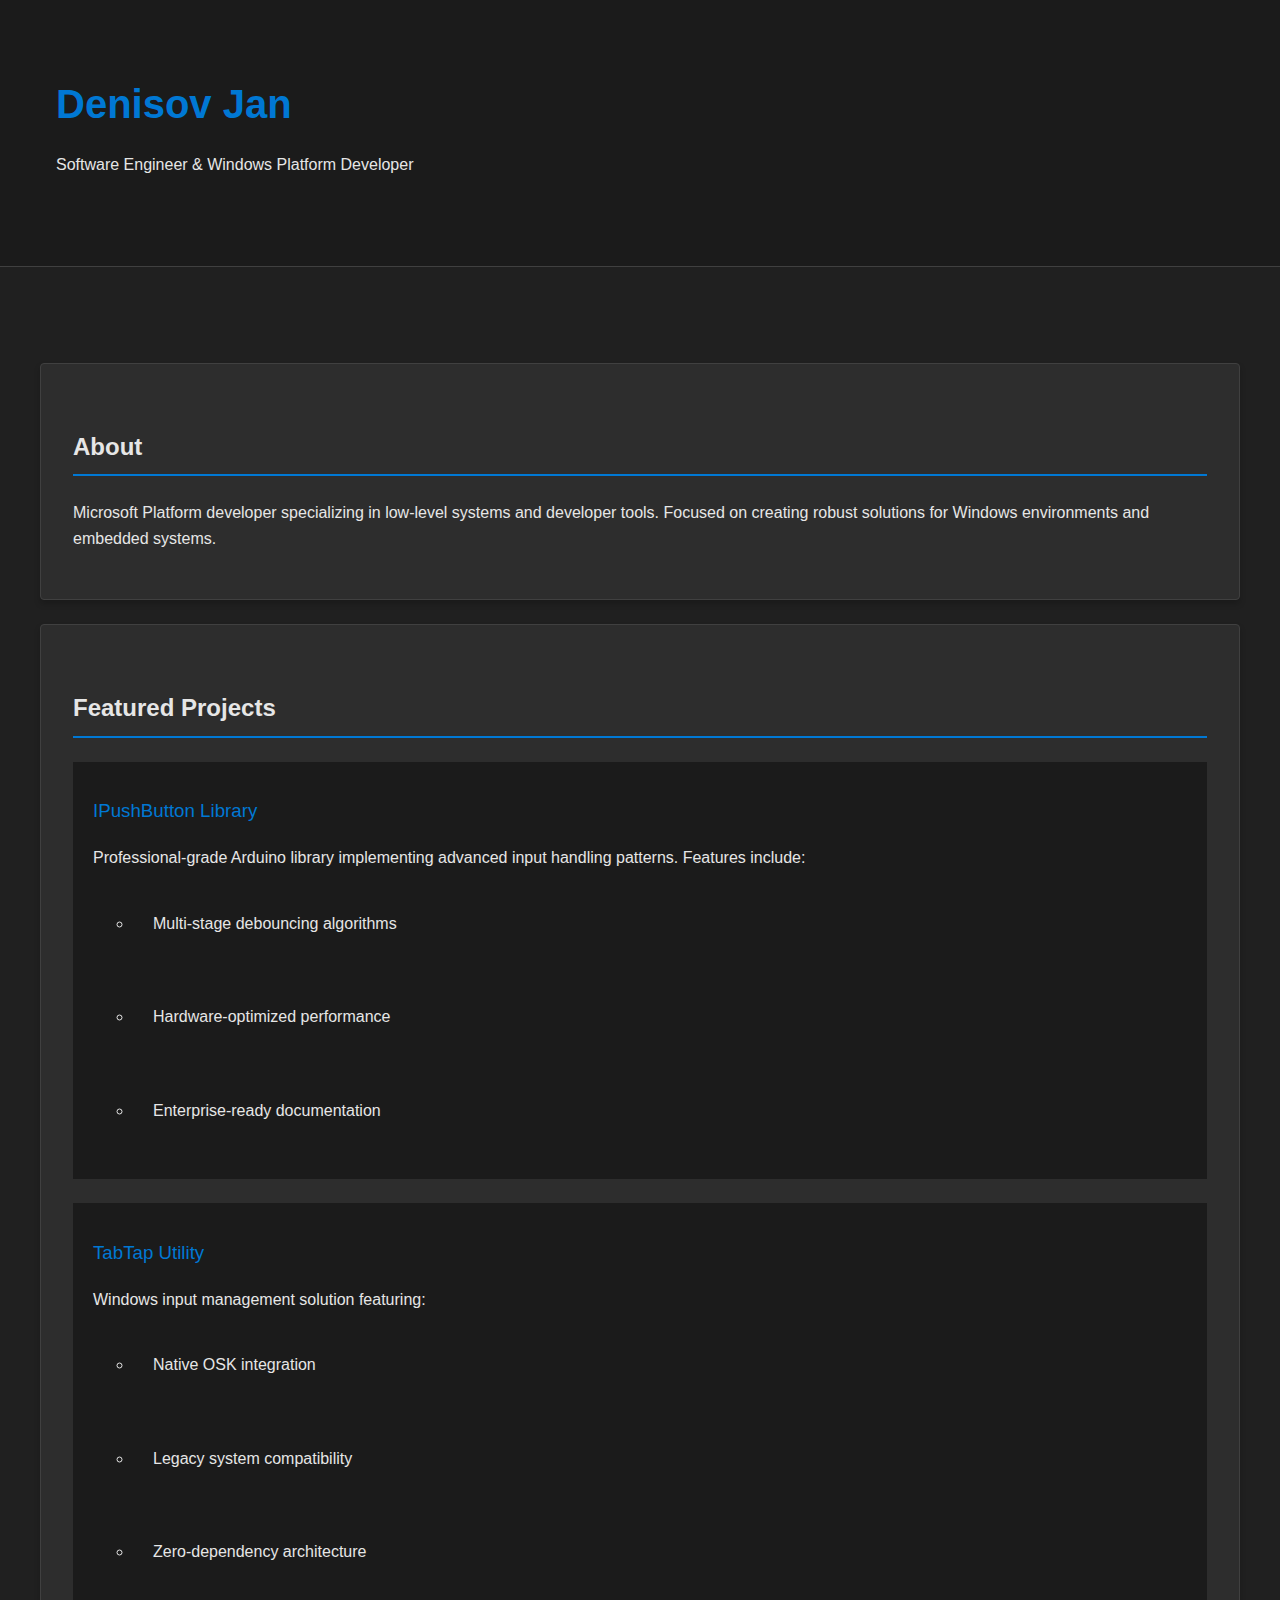
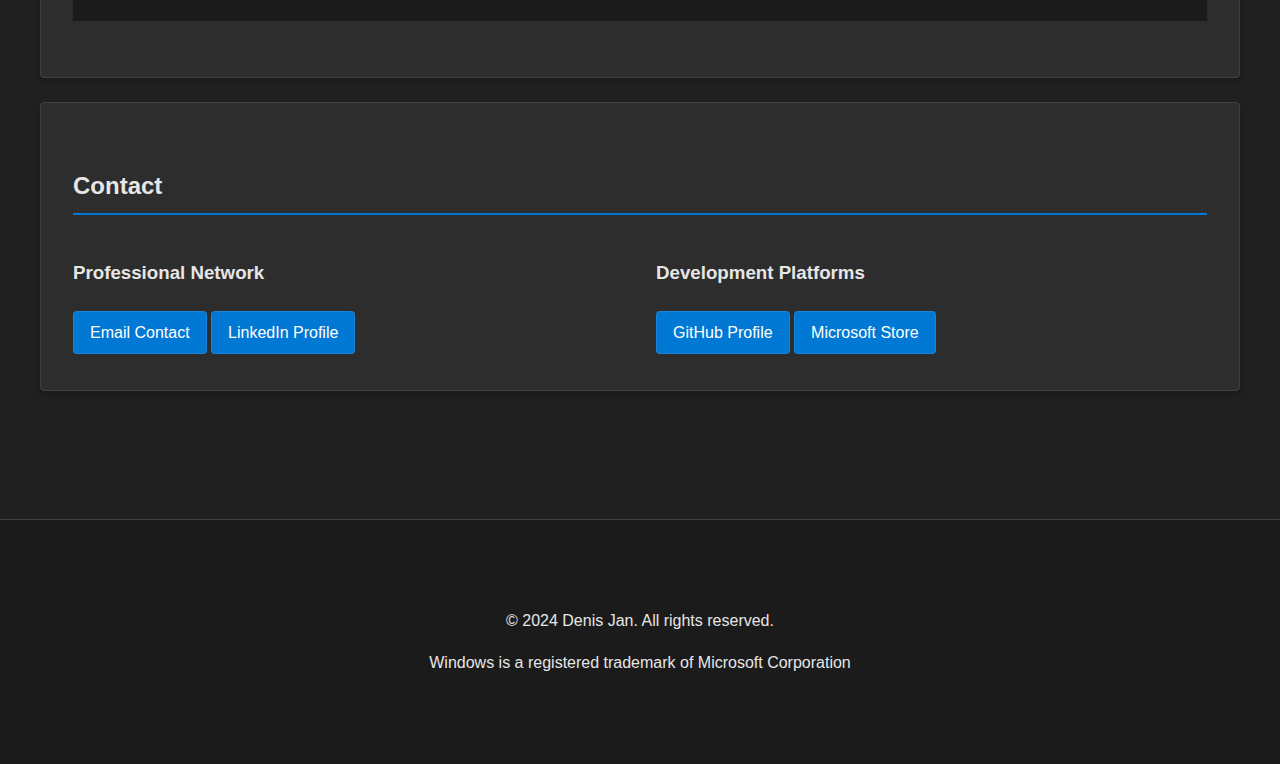
==== index.html @ 748b203a "Update index.html" ====
<!DOCTYPE html>
<html lang="en">
<head>
    <link rel="preload" href="https://gifdb.com/images/high/push-the-button-happy-plankton-ge3xtg7s2xyc9yjz.webp" as="image">
    <link rel="preload" href="/assets/img/TabTap_demo.gif" as="image">
    <meta charset="UTF-8">
    <meta name="viewport" content="width=device-width, initial-scale=1.0">
    <link rel="stylesheet" href="/assets/css/style.css">
    
    <title>Denisov Jan - Microsoft Dark Theme</title>
</head>
<body>
    <header>
        <div class="container">
            <h1>Denisov Jan</h1>
            <p>Software Engineer & Windows Platform Developer</p>
        </div>
    </header>

    <div class="container">
        <div class="card">
            <h2>About</h2>
            <p>Microsoft Platform developer specializing in low-level systems and developer tools. Focused on creating robust solutions for Windows environments and embedded systems.</p>
        </div>

        <div class="card">
            <h2>Featured Projects</h2>
            <ul class="project-list">
                <li>
                    <h3>
                        <a href="https://github.com/nalbe/IPushButton">IPushButton Library</a>
                    </h3>
                    <div class="gif-preview" data-aspect="wide">
                        <img src="https://media.giphy.com/media/26AHONQ79FdWZhAI0/giphy.gif" alt="IPushButton demo">
                    </div>
                    <p>Professional-grade Arduino library implementing advanced input handling patterns. Features include:</p>
                    <ul>
                        <li class="expandable">
                            Multi-stage debouncing algorithms
                            <div class="spoiler-content">
                                <p>Combination of hardware and software debouncing techniques with adaptive threshold detection.</p>
                            </div>
                        </li>
                        <li class="expandable">
                            Hardware-optimized performance
                            <div class="spoiler-content">
                                <p>Assembly-level optimizations for AVR and ARM architectures with minimal clock cycle overhead.</p>
                            </div>
                        </li>
                        <li class="preview-trigger" data-fullsize="https://media.giphy.com/media/26AHONQ79FdWZhAI0/giphy.gif">
                            Enterprise-ready documentation
                        </li>
                    </ul>
                </li>
                
                <li>
                    <h3>
                        <a href="https://github.com/nalbe/TabTap">TabTap Utility</a>
                    </h3>
                    <div class="gif-preview" data-aspect="wide">
                        <img src="https://media.giphy.com/media/26AHONQ79FdWZhAI0/giphy.gif" alt="TabTap demo">
                    </div>
                    <p>Windows input management solution featuring:</p>
                    <ul>
                        <li class="expandable">
                            Native OSK integration
                            <div class="spoiler-content">
                                <p>Direct Win32 API integration with custom gesture recognition pipeline.</p>
                            </div>
                        </li>
                        <li class="expandable">
                            Legacy system compatibility
                            <div class="spoiler-content">
                                <p>Backwards compatibility mode for Windows 7/8 with fallback implementations.</p>
                            </div>
                        </li>
                        <li class="preview-trigger" data-fullsize="https://media.giphy.com/media/26AHONQ79FdWZhAI0/giphy.gif">
                            Zero-dependency architecture
                        </li>
                    </ul>
                </li>
            </ul>
        </div>

        <div class="card">
            <h2>Contact</h2>
            <div class="contact-info">
                <div>
                    <h3>Professional Network</h3>
                    <a href="mailto:nalbe666@gmail.com" class="button">Email Contact</a>
                    <a href="#" class="button">LinkedIn Profile</a>
                </div>
                <div>
                    <h3>Development Platforms</h3>
                    <a href="https://github.com/nalbe" class="button">GitHub Profile</a>
                    <a href="#" class="button">Microsoft Store</a>
                </div>
            </div>
        </div>
    </div>

    <footer>
        <div class="container">
            <p>© 2024 Denis Jan. All rights reserved.</p>
            <p>Windows is a registered trademark of Microsoft Corporation</p>
        </div>
    </footer>
    
    <!-- Add modal HTML -->
    <div class="fullsize-modal">
        <span class="modal-close">&times;</span>
        <img src="" alt="Full size preview">
    </div>

    <script>
        // Expandable spoiler functionality
        document.querySelectorAll('.expandable').forEach(item => {
            item.addEventListener('click', function(e) {
                e.stopPropagation();
                this.classList.toggle('expanded');
                
                const content = this.querySelector('.spoiler-content');
                if (this.classList.contains('expanded')) {
                    content.style.maxHeight = content.scrollHeight + 'px';
                } else {
                    content.style.maxHeight = null;
                }
            });
        });

        // Hover functionality
        document.querySelectorAll('.preview-trigger').forEach(trigger => {
            const projectCard = trigger.closest('.project-list > li');
            const preview = projectCard.querySelector('.gif-preview');

            trigger.addEventListener('mouseenter', () => {
                preview.style.opacity = '1';
                preview.style.transform = 'translateX(-50%) translateY(0)';
            });

            trigger.addEventListener('mouseleave', () => {
                preview.style.opacity = '0';
                preview.style.transform = 'translateX(-50%) translateY(10px)';
            });

            // Click functionality
            trigger.addEventListener('click', (e) => {
                e.stopPropagation();
                const modal = document.querySelector('.fullsize-modal');
                modal.querySelector('img').src = trigger.dataset.fullsize;
                modal.style.display = 'flex';
            });
        });

        // Modal close functionality
        document.querySelector('.modal-close').addEventListener('click', (e) => {
            e.stopPropagation();
            document.querySelector('.fullsize-modal').style.display = 'none';
        });

        document.querySelector('.fullsize-modal').addEventListener('click', (e) => {
            if (e.target === document.querySelector('.fullsize-modal')) {
                document.querySelector('.fullsize-modal').style.display = 'none';
            }
        });
    </script>
</body>
</html>
---- assets/css/style.css ----
:root {
    --ms-blue: #0078D4;
    --ms-gray-1: #202020;
    --ms-gray-2: #2D2D2D;
    --ms-gray-3: #1B1B1B;
    --ms-text: #E6E6E6;
    --ms-border: #404040;
}

body {
    font-family: 'Segoe UI', -apple-system, BlinkMacSystemFont, 'Roboto', sans-serif;
    line-height: 1.6;
    color: var(--ms-text);
    margin: 0;
    background: var(--ms-gray-1);
    transition: background 0.3s, color 0.3s;
}

.container {
    max-width: 1200px;
    margin: 0 auto;
    padding: 40px 24px;
}

header {
    background: var(--ms-gray-3);
    border-bottom: 1px solid var(--ms-border);
    padding: 2rem;
    margin-bottom: 2rem;
}

h1 {
    font-size: 2.5rem;
    font-weight: 600;
    margin: 0;
    color: var(--ms-blue);
}

h2 {
    font-size: 1.5rem;
    font-weight: 600;
    color: var(--ms-text);
    border-bottom: 2px solid var(--ms-blue);
    padding-bottom: 8px;
    margin: 2rem 0 1.5rem;
}

.card {
    background: var(--ms-gray-2);
    border: 1px solid var(--ms-border);
    border-radius: 4px;
    padding: 2rem;
    margin: 1.5rem 0;
    box-shadow: 0 4px 6px rgba(0,0,0,0.2);
}

.project-list {
    list-style: none;
    padding: 0;
}

.project-list li {
    margin: 1.5rem 0;
    padding: 1rem;
    border-left: 4px solid transparent; /* Add transparent border */
    background: var(--ms-gray-3);
    transition: all 0.1s ease; /* Transition all properties */
    position: relative; /* Add positioning context */
    left: 0; /* Initial position */
}

.project-list li:hover {
    cursor: default;
    left: 4px; /* Move right using positioning instead of transform */
    border-left-color: var(--ms-blue); /* Animate border instead of transform */
    background: var(--ms-gray-2);
}

a {
    color: var(--ms-blue);
    text-decoration: none;
    font-weight: 500;
}

a:hover {
    color: #4CAFED;
    text-decoration: underline;
    text-decoration-thickness: 2px;
}

.button {
    background: var(--ms-blue);
    color: white !important;
    padding: 8px 16px;
    border-radius: 4px;
    display: inline-block;
    margin: 4px 0;
    border: 1px solid rgba(255,255,255,0.1);
}

.button:hover {
    background: #106EBE;
    text-decoration: none;
}

.contact-info {
    display: grid;
    grid-template-columns: repeat(auto-fit, minmax(250px, 1fr));
    gap: 2rem;
    margin-top: 1.5rem;
}

footer {
    background: var(--ms-gray-3);
    border-top: 1px solid var(--ms-border);
    text-align: center;
    padding: 2rem;
    margin-top: 4rem;
}

::selection {
    background: var(--ms-blue);
    color: white;
}
  
/* Different aspect ratio handling */
.gif-preview[data-aspect="wide"] {
    position: absolute;
    z-index: 500;
    width: 500px;
    height: 281px; /* 16:9 */
    max-width: 90vw;
    display: flex;
    align-items: center;
    justify-content: center;
    padding: 12px;
    left: 50%;
    transform: translateX(-50%) translateY(10px);
    top: 110%; /* Position below project title */
    pointer-events: none;
    opacity: 0;
    transition: all 0.3s cubic-bezier(0.25, 0.46, 0.45, 0.94);
    filter: drop-shadow(0 2px 8px rgba(0,0,0,0.3));
    border: 2px solid var(--ms-border);
    border-radius: 4px;
    overflow: hidden;
    background: var(--ms-gray-3);
}

.gif-preview img {
    /* Smart scaling */
    max-width: 100%;
    max-height: 100%;
    width: auto;
    height: auto;
    object-fit: scale-down; /* Key property */
    border-radius: 4px;
    transition: transform 0.3s ease;
}

.gif-preview:hover img {
    transform: scale(1.02); /* Optional hover effect */
}

@media (max-width: 768px) {
    .gif-preview {
        position: relative;
        width: 90vw !important;
        height: 50.625vw; /* 16:9 based on width */
        top: auto;
        left: auto;
        transform: none;
        margin-top: 1rem;
    }
    
    .preview-trigger {
        cursor: help;
        position: relative;
    }
}

/* Add modal styles */
.fullsize-modal {
    position: fixed;
    top: 0;
    left: 0;
    width: 100%;
    height: 100%;
    background: rgba(0,0,0,0.9);
    display: none;
    justify-content: center;
    align-items: center;
    z-index: 1000;
    cursor: pointer;
}

.fullsize-modal img {
    max-width: 90%;
    max-height: 90%;
    border: 2px solid var(--ms-border);
    border-radius: 4px;
    background: var(--ms-gray-3);
}

.modal-close {
    position: absolute;
    top: 20px;
    right: 20px;
    color: white;
    font-size: 2rem;
    cursor: pointer;
    padding: 10px;
    background: rgba(0,0,0,0.5);
    border-radius: 50%;
    width: 40px;
    height: 40px;
    display: flex;
    align-items: center;
    justify-content: center;
}

.expandable {
    cursor: pointer;
    position: relative;
    padding-left: 24px;
    transition: 
        background-color 0.2s ease,
        transform 0.2s ease; /* Only transition specific properties */
    margin: 2px 0; /* Add small constant margin */
}

.expandable.expanded {
    background: var(--ms-gray-3);
    /* Remove margin change here */
    transform: translateY(10px); /* Use transform instead of margin for movement */
}

.spoiler-content {
    max-height: 0;
    overflow: hidden;
    transition: max-height 0.3s cubic-bezier(0.4, 0, 0.2, 1); /* Smoother timing function */
    margin-top: 8px;
    padding-left: 16px;
    border-left: 2px solid var(--ms-blue);
    margin-bottom: 4px; /* Add bottom margin to compensate */
}
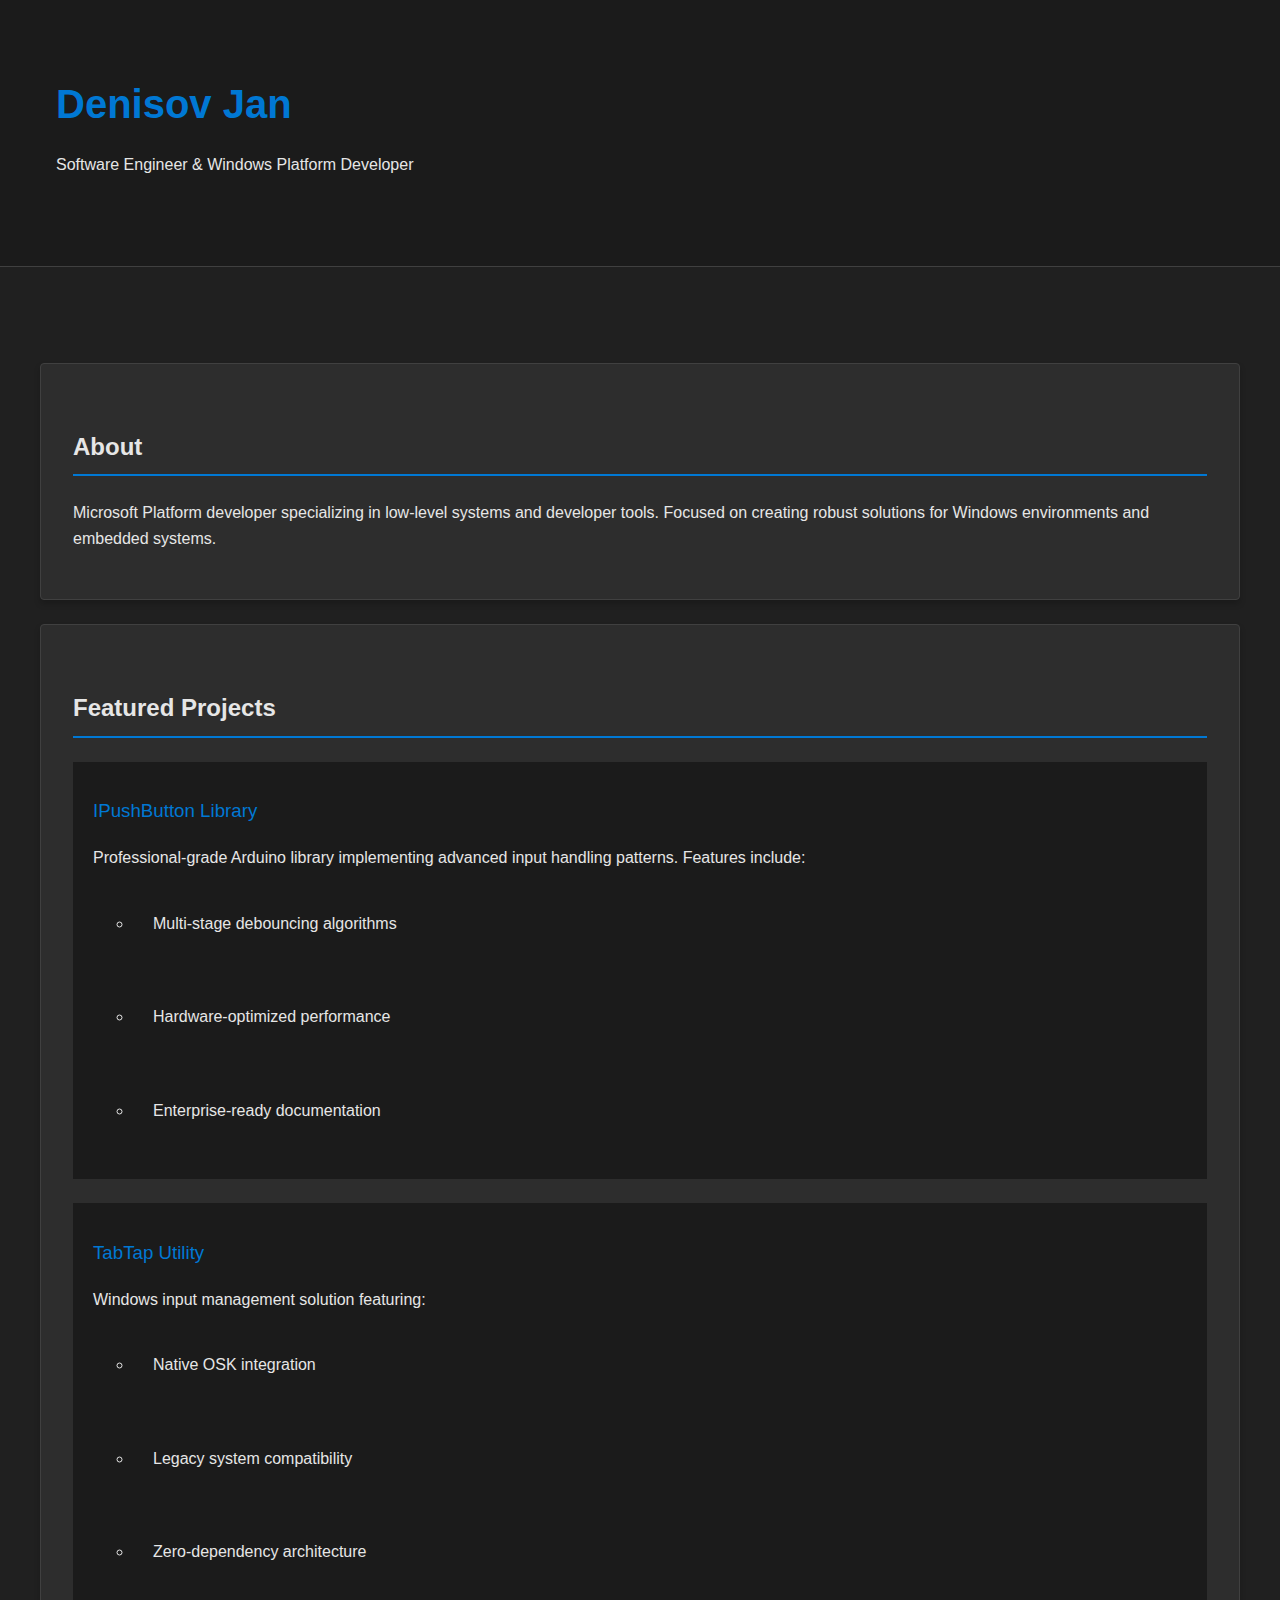
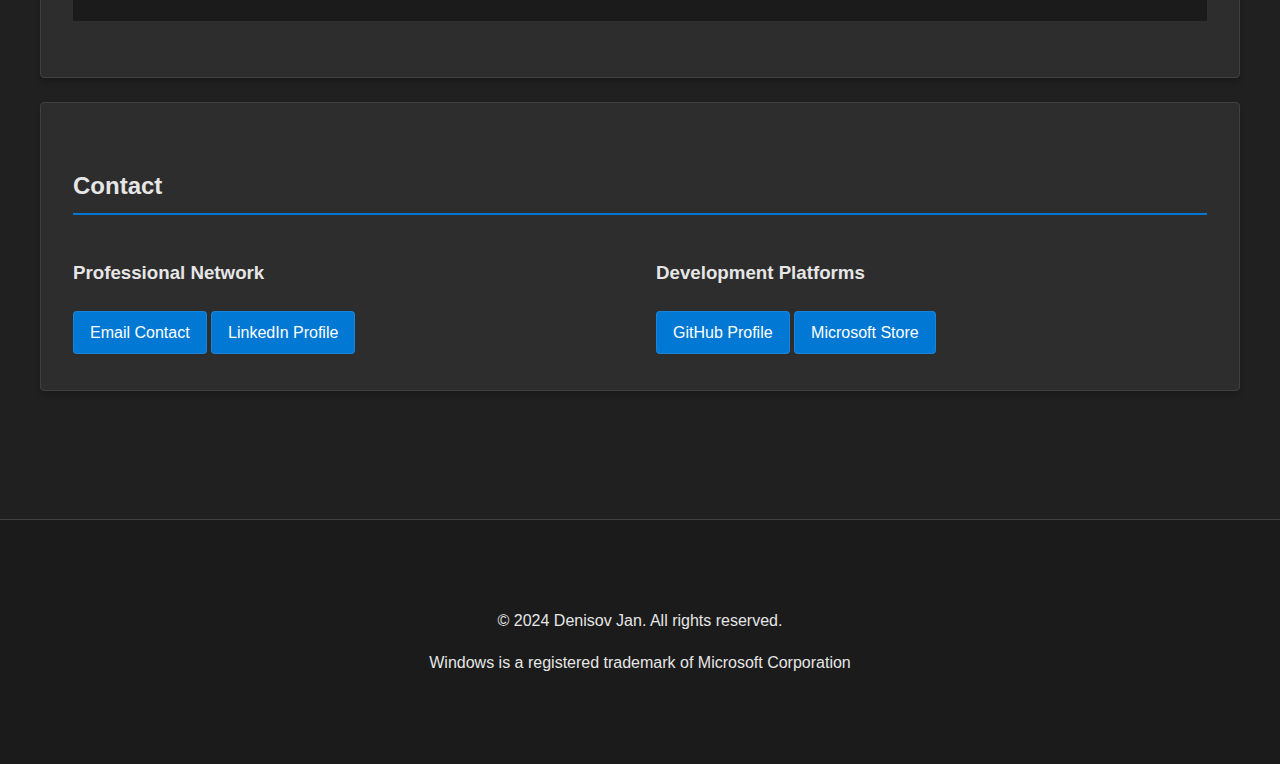
==== commit c023f220: "Update index.html" ====
--- a/index.html
+++ b/index.html
@@ -58,7 +58,7 @@
                         <a href="https://github.com/nalbe/TabTap">TabTap Utility</a>
                     </h3>
                     <div class="gif-preview" data-aspect="wide">
-                        <img src="https://media.giphy.com/media/26AHONQ79FdWZhAI0/giphy.gif" alt="TabTap demo">
+                        <img src="/assets/img/TabTap_demo.gif" alt="TabTap demo">
                     </div>
                     <p>Windows input management solution featuring:</p>
                     <ul>
@@ -74,7 +74,7 @@
                                 <p>Backwards compatibility mode for Windows 7/8 with fallback implementations.</p>
                             </div>
                         </li>
-                        <li class="preview-trigger" data-fullsize="https://media.giphy.com/media/26AHONQ79FdWZhAI0/giphy.gif">
+                        <li class="preview-trigger" data-fullsize="/assets/img/TabTap_demo.gif">
                             Zero-dependency architecture
                         </li>
                     </ul>
@@ -101,7 +101,7 @@
 
     <footer>
         <div class="container">
-            <p>© 2024 Denis Jan. All rights reserved.</p>
+            <p>© 2024 Denisov Jan. All rights reserved.</p>
             <p>Windows is a registered trademark of Microsoft Corporation</p>
         </div>
     </footer>
@@ -117,14 +117,21 @@
         document.querySelectorAll('.expandable').forEach(item => {
             item.addEventListener('click', function(e) {
                 e.stopPropagation();
-                this.classList.toggle('expanded');
+                const wasExpanded = this.classList.contains('expanded');
                 
+                // Close all items
+                document.querySelectorAll('.expandable').forEach(otherItem => {
+                    if (otherItem !== this) {
+                        otherItem.classList.remove('expanded');
+                        const content = otherItem.querySelector('.spoiler-content');
+                        content.style.maxHeight = null;
+                    }
+                });
+
+                // Toggle clicked item
+                this.classList.toggle('expanded', !wasExpanded);
                 const content = this.querySelector('.spoiler-content');
-                if (this.classList.contains('expanded')) {
-                    content.style.maxHeight = content.scrollHeight + 'px';
-                } else {
-                    content.style.maxHeight = null;
-                }
+                content.style.maxHeight = !wasExpanded ? content.scrollHeight + 'px' : null;
             });
         });
 
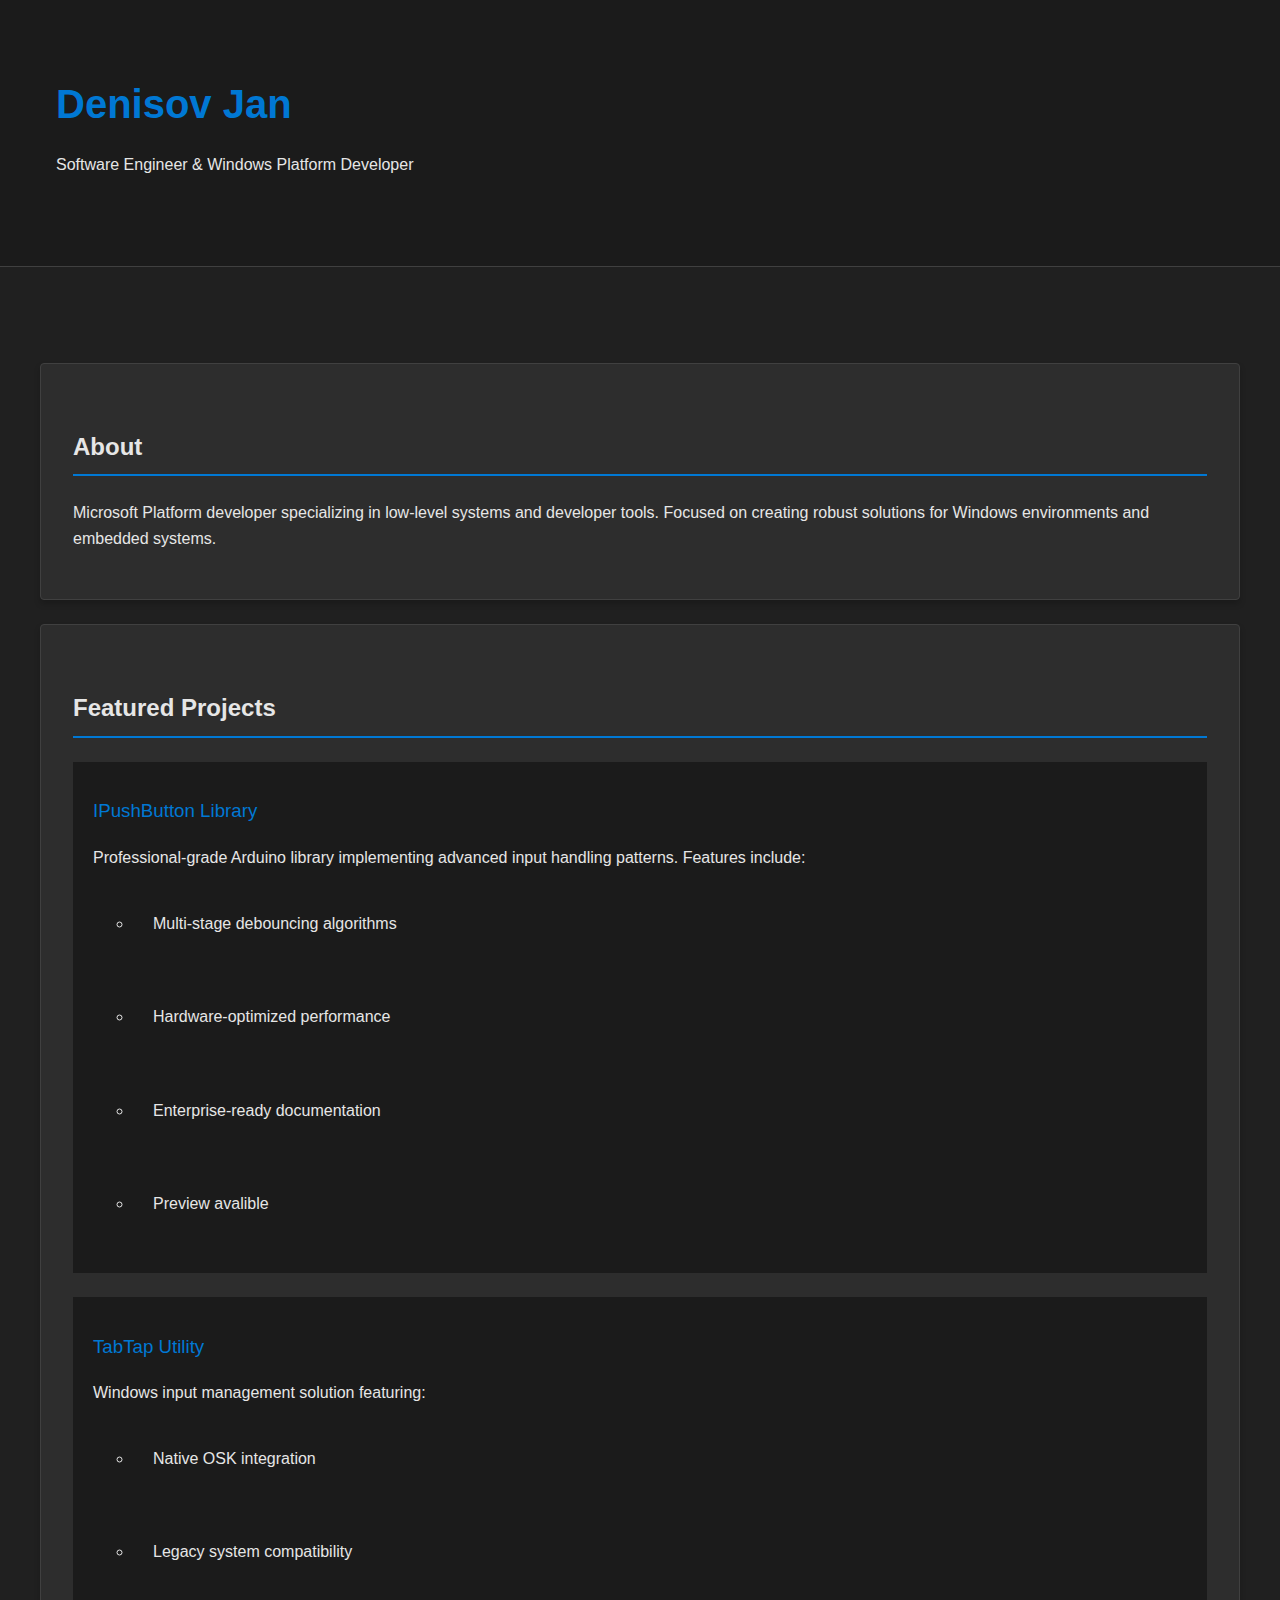
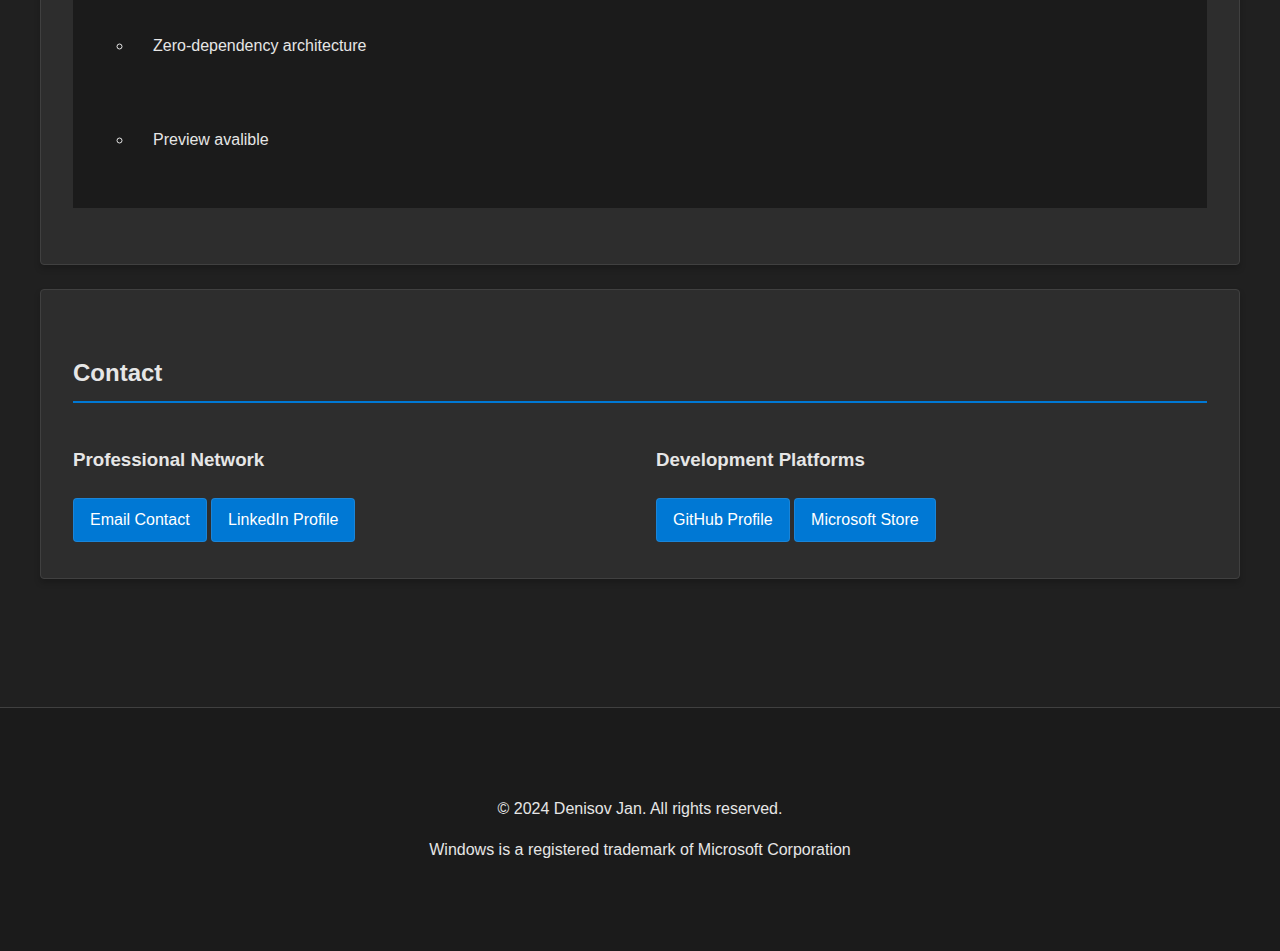
==== commit e9eeb4b7: "Update index.html" ====
--- a/index.html
+++ b/index.html
@@ -47,8 +47,14 @@
                                 <p>Assembly-level optimizations for AVR and ARM architectures with minimal clock cycle overhead.</p>
                             </div>
                         </li>
+                        <li class="expandable">
+                            Enterprise-ready documentation
+                            <div class="spoiler-content">
+                                <p>Assembly-level optimizations for AVR and ARM architectures with minimal clock cycle overhead.</p>
+                            </div>
+                        </li>
                         <li class="preview-trigger" data-fullsize="https://media.giphy.com/media/26AHONQ79FdWZhAI0/giphy.gif">
-                            Enterprise-ready documentation
+                            Preview avalible
                         </li>
                     </ul>
                 </li>
@@ -74,8 +80,14 @@
                                 <p>Backwards compatibility mode for Windows 7/8 with fallback implementations.</p>
                             </div>
                         </li>
+                        <li class="expandable">
+                            Zero-dependency architecture
+                            <div class="spoiler-content">
+                                <p>Assembly-level optimizations for AVR and ARM architectures with minimal clock cycle overhead.</p>
+                            </div>
+                        </li>
                         <li class="preview-trigger" data-fullsize="/assets/img/TabTap_demo.gif">
-                            Zero-dependency architecture
+                            Preview avalible
                         </li>
                     </ul>
                 </li>
@@ -113,63 +125,71 @@
     </div>
 
     <script>
-        // Expandable spoiler functionality
-        document.querySelectorAll('.expandable').forEach(item => {
-            item.addEventListener('click', function(e) {
-                e.stopPropagation();
-                const wasExpanded = this.classList.contains('expanded');
-                
-                // Close all items
-                document.querySelectorAll('.expandable').forEach(otherItem => {
-                    if (otherItem !== this) {
-                        otherItem.classList.remove('expanded');
-                        const content = otherItem.querySelector('.spoiler-content');
-                        content.style.maxHeight = null;
+        document.addEventListener('DOMContentLoaded', function() {
+            // Helper function to close all expanded items
+            function closeAllExpandedItems() {
+                document.querySelectorAll('.expandable').forEach(item => {
+                    item.classList.remove('expanded');
+                    const content = item.querySelector('.spoiler-content');
+                    content.style.maxHeight = null;
+                });
+            }
+
+            // Expandable spoiler functionality
+            document.querySelectorAll('.expandable').forEach(item => {
+                item.addEventListener('click', function(e) {
+                    e.stopPropagation();
+                    const wasExpanded = this.classList.contains('expanded');
+                    
+                    closeAllExpandedItems();
+
+                    if (!wasExpanded) {
+                        this.classList.add('expanded');
+                        const content = this.querySelector('.spoiler-content');
+                        content.style.maxHeight = content.scrollHeight + 'px';
                     }
                 });
+            });
 
-                // Toggle clicked item
-                this.classList.toggle('expanded', !wasExpanded);
-                const content = this.querySelector('.spoiler-content');
-                content.style.maxHeight = !wasExpanded ? content.scrollHeight + 'px' : null;
+            // Preview trigger functionality
+            document.querySelectorAll('.preview-trigger').forEach(trigger => {
+                const projectCard = trigger.closest('.project-list > li');
+                const preview = projectCard.querySelector('.gif-preview');
+
+                // Hover handlers
+                trigger.addEventListener('mouseenter', () => {
+                    preview.style.opacity = '1';
+                    preview.style.transform = 'translateX(-50%) translateY(0)';
+                });
+
+                trigger.addEventListener('mouseleave', () => {
+                    preview.style.opacity = '0';
+                    preview.style.transform = 'translateX(-50%) translateY(10px)';
+                });
+
+                // Click handler
+                trigger.addEventListener('click', (e) => {
+                    e.stopPropagation();
+                    closeAllExpandedItems();
+                    const modal = document.querySelector('.fullsize-modal');
+                    modal.querySelector('img').src = trigger.dataset.fullsize;
+                    modal.style.display = 'flex';
+                });
+            });
+
+            // Modal functionality
+            const modal = document.querySelector('.fullsize-modal');
+            document.querySelector('.modal-close').addEventListener('click', (e) => {
+                modal.style.display = 'none';
+            });
+
+            modal.addEventListener('click', (e) => {
+                if (e.target.closest('.fullsize-modal') === modal) {
+                    modal.style.display = 'none';
+                }
             });
         });
+    </script>
 
-        // Hover functionality
-        document.querySelectorAll('.preview-trigger').forEach(trigger => {
-            const projectCard = trigger.closest('.project-list > li');
-            const preview = projectCard.querySelector('.gif-preview');
-
-            trigger.addEventListener('mouseenter', () => {
-                preview.style.opacity = '1';
-                preview.style.transform = 'translateX(-50%) translateY(0)';
-            });
-
-            trigger.addEventListener('mouseleave', () => {
-                preview.style.opacity = '0';
-                preview.style.transform = 'translateX(-50%) translateY(10px)';
-            });
-
-            // Click functionality
-            trigger.addEventListener('click', (e) => {
-                e.stopPropagation();
-                const modal = document.querySelector('.fullsize-modal');
-                modal.querySelector('img').src = trigger.dataset.fullsize;
-                modal.style.display = 'flex';
-            });
-        });
-
-        // Modal close functionality
-        document.querySelector('.modal-close').addEventListener('click', (e) => {
-            e.stopPropagation();
-            document.querySelector('.fullsize-modal').style.display = 'none';
-        });
-
-        document.querySelector('.fullsize-modal').addEventListener('click', (e) => {
-            if (e.target === document.querySelector('.fullsize-modal')) {
-                document.querySelector('.fullsize-modal').style.display = 'none';
-            }
-        });
-    </script>
 </body>
 </html>
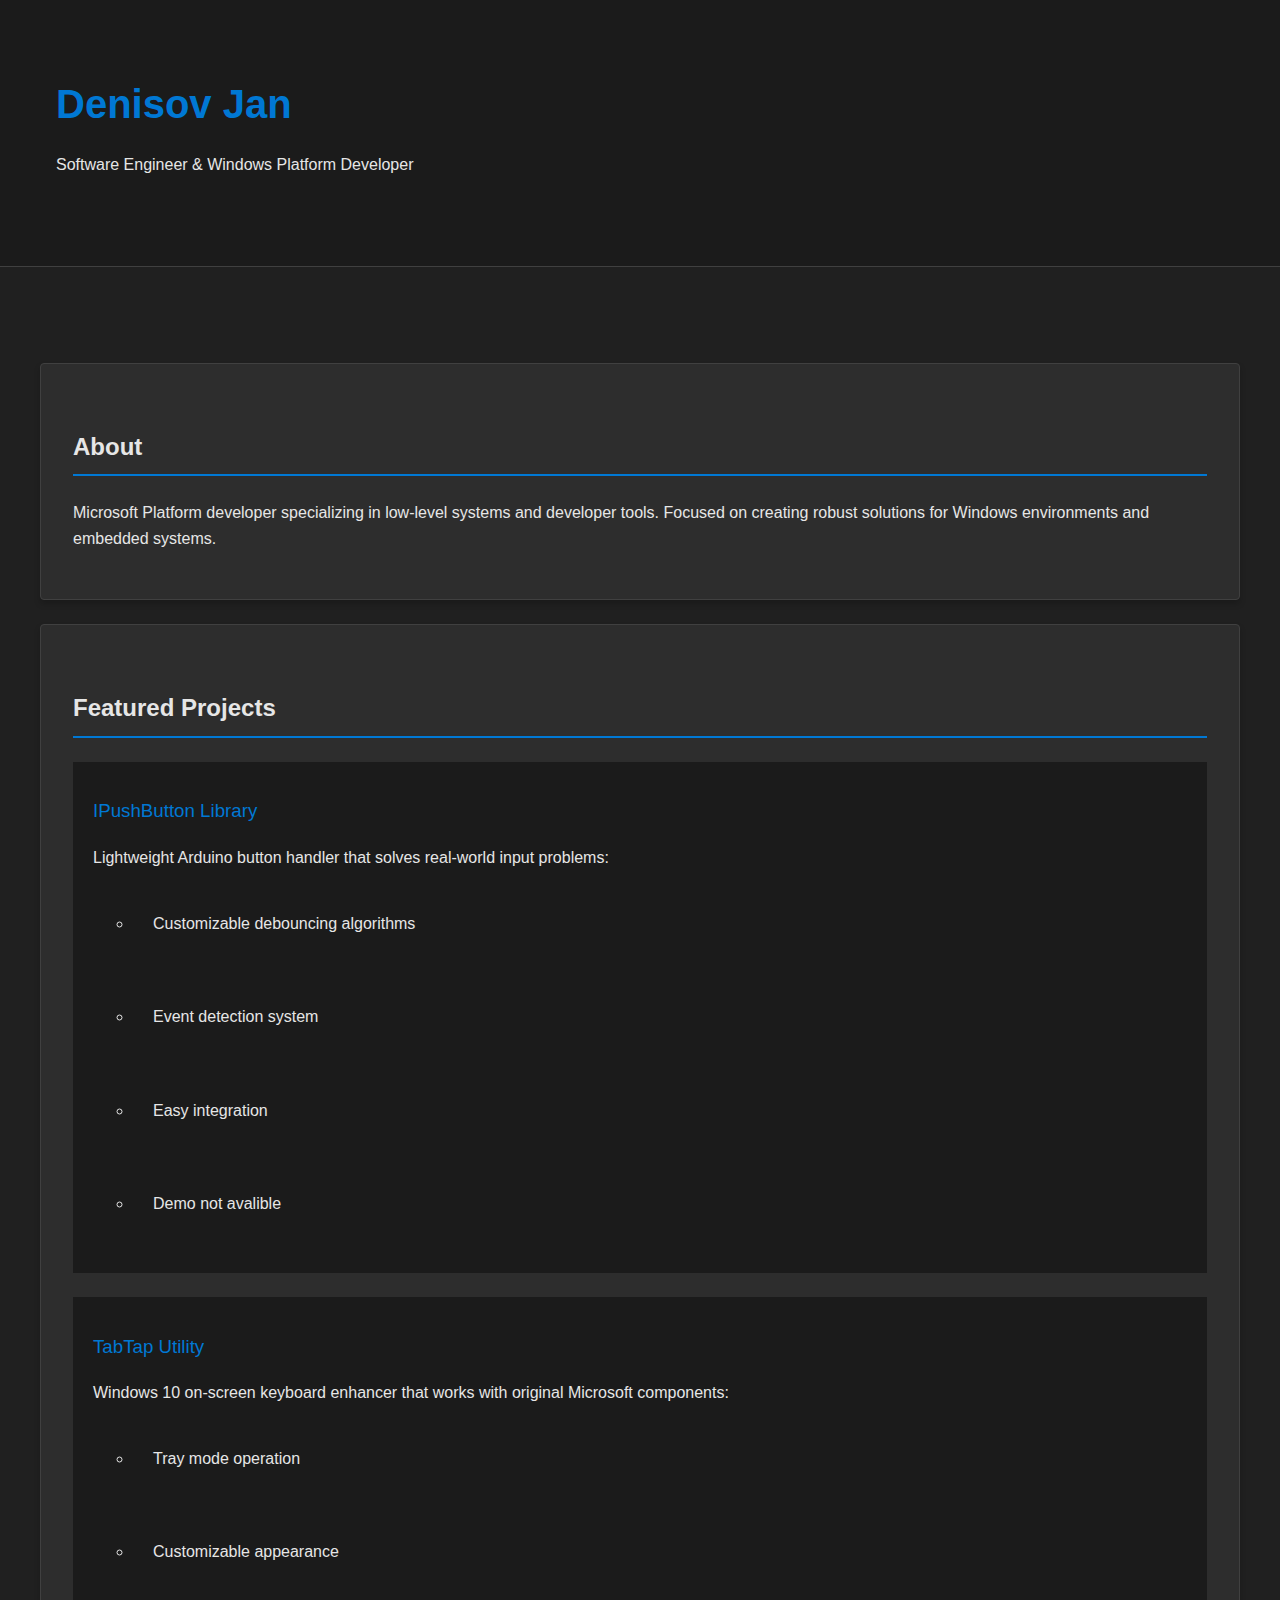
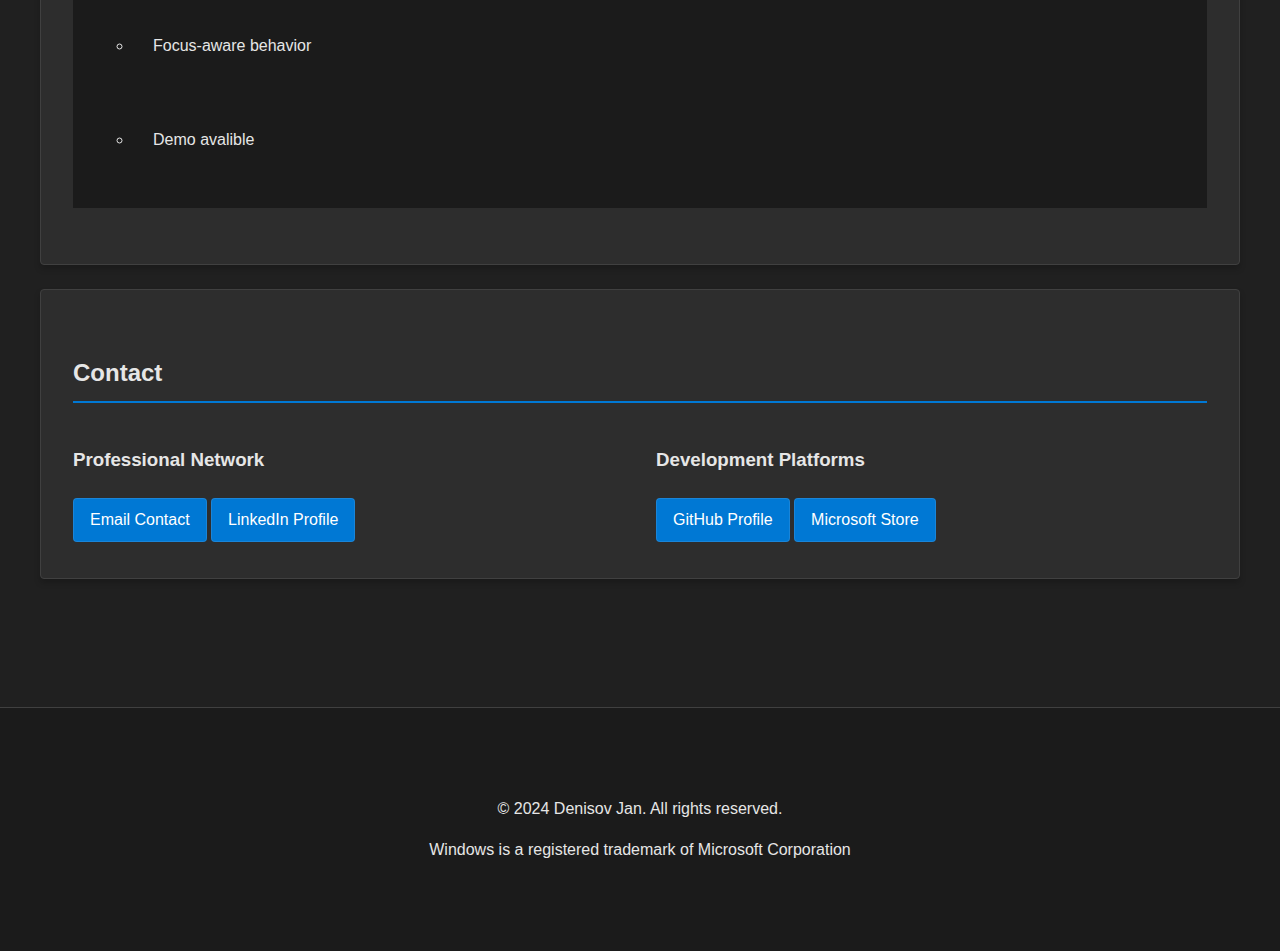
==== commit 5ace915b: "Update index.html" ====
--- a/index.html
+++ b/index.html
@@ -6,7 +6,7 @@
     <meta charset="UTF-8">
     <meta name="viewport" content="width=device-width, initial-scale=1.0">
     <link rel="stylesheet" href="/assets/css/style.css">
-    
+    <script src="/assets/js/spoiler.js" defer></script>
     <title>Denisov Jan - Microsoft Dark Theme</title>
 </head>
 <body>
@@ -33,28 +33,28 @@
                     <div class="gif-preview" data-aspect="wide">
                         <img src="https://media.giphy.com/media/26AHONQ79FdWZhAI0/giphy.gif" alt="IPushButton demo">
                     </div>
-                    <p>Professional-grade Arduino library implementing advanced input handling patterns. Features include:</p>
+                    <p>Lightweight Arduino button handler that solves real-world input problems:</p>
                     <ul>
                         <li class="expandable">
-                            Multi-stage debouncing algorithms
+                            Customizable debouncing algorithms
                             <div class="spoiler-content">
-                                <p>Combination of hardware and software debouncing techniques with adaptive threshold detection.</p>
+                                <p>Combines hardware timing checks with software smoothing to eliminate erratic button behavior.</p>
                             </div>
                         </li>
                         <li class="expandable">
-                            Hardware-optimized performance
+                            Event detection system
                             <div class="spoiler-content">
-                                <p>Assembly-level optimizations for AVR and ARM architectures with minimal clock cycle overhead.</p>
+                                <p>Recognizes different interaction patterns - single clicks, long presses, rapid sequences, etc.</p>
                             </div>
                         </li>
                         <li class="expandable">
-                            Enterprise-ready documentation
+                            Easy integration
                             <div class="spoiler-content">
-                                <p>Assembly-level optimizations for AVR and ARM architectures with minimal clock cycle overhead.</p>
+                                <p>Simple setup with example sketches for common use cases.</p>
                             </div>
                         </li>
                         <li class="preview-trigger" data-fullsize="https://media.giphy.com/media/26AHONQ79FdWZhAI0/giphy.gif">
-                            Preview avalible
+                            Demo not avalible
                         </li>
                     </ul>
                 </li>
@@ -66,28 +66,28 @@
                     <div class="gif-preview" data-aspect="wide">
                         <img src="/assets/img/TabTap_demo.gif" alt="TabTap demo">
                     </div>
-                    <p>Windows input management solution featuring:</p>
+                    <p>Windows 10 on-screen keyboard enhancer that works with original Microsoft components:</p>
                     <ul>
                         <li class="expandable">
-                            Native OSK integration
+                            Tray mode operation
                             <div class="spoiler-content">
-                                <p>Direct Win32 API integration with custom gesture recognition pipeline.</p>
+                                <p>Keep the keyboard accessible without taskbar clutter.</p>
                             </div>
                         </li>
                         <li class="expandable">
-                            Legacy system compatibility
+                            Customizable appearance
                             <div class="spoiler-content">
-                                <p>Backwards compatibility mode for Windows 7/8 with fallback implementations.</p>
+                                <p>Adjust transparency levels and use custom background images for tab.</p>
                             </div>
                         </li>
                         <li class="expandable">
-                            Zero-dependency architecture
+                            Focus-aware behavior
                             <div class="spoiler-content">
-                                <p>Assembly-level optimizations for AVR and ARM architectures with minimal clock cycle overhead.</p>
+                                <p>Maintains application focus when hiding the keyboard.</p>
                             </div>
                         </li>
                         <li class="preview-trigger" data-fullsize="/assets/img/TabTap_demo.gif">
-                            Preview avalible
+                            Demo avalible
                         </li>
                     </ul>
                 </li>
@@ -123,73 +123,5 @@
         <span class="modal-close">&times;</span>
         <img src="" alt="Full size preview">
     </div>
-
-    <script>
-        document.addEventListener('DOMContentLoaded', function() {
-            // Helper function to close all expanded items
-            function closeAllExpandedItems() {
-                document.querySelectorAll('.expandable').forEach(item => {
-                    item.classList.remove('expanded');
-                    const content = item.querySelector('.spoiler-content');
-                    content.style.maxHeight = null;
-                });
-            }
-
-            // Expandable spoiler functionality
-            document.querySelectorAll('.expandable').forEach(item => {
-                item.addEventListener('click', function(e) {
-                    e.stopPropagation();
-                    const wasExpanded = this.classList.contains('expanded');
-                    
-                    closeAllExpandedItems();
-
-                    if (!wasExpanded) {
-                        this.classList.add('expanded');
-                        const content = this.querySelector('.spoiler-content');
-                        content.style.maxHeight = content.scrollHeight + 'px';
-                    }
-                });
-            });
-
-            // Preview trigger functionality
-            document.querySelectorAll('.preview-trigger').forEach(trigger => {
-                const projectCard = trigger.closest('.project-list > li');
-                const preview = projectCard.querySelector('.gif-preview');
-
-                // Hover handlers
-                trigger.addEventListener('mouseenter', () => {
-                    preview.style.opacity = '1';
-                    preview.style.transform = 'translateX(-50%) translateY(0)';
-                });
-
-                trigger.addEventListener('mouseleave', () => {
-                    preview.style.opacity = '0';
-                    preview.style.transform = 'translateX(-50%) translateY(10px)';
-                });
-
-                // Click handler
-                trigger.addEventListener('click', (e) => {
-                    e.stopPropagation();
-                    closeAllExpandedItems();
-                    const modal = document.querySelector('.fullsize-modal');
-                    modal.querySelector('img').src = trigger.dataset.fullsize;
-                    modal.style.display = 'flex';
-                });
-            });
-
-            // Modal functionality
-            const modal = document.querySelector('.fullsize-modal');
-            document.querySelector('.modal-close').addEventListener('click', (e) => {
-                modal.style.display = 'none';
-            });
-
-            modal.addEventListener('click', (e) => {
-                if (e.target.closest('.fullsize-modal') === modal) {
-                    modal.style.display = 'none';
-                }
-            });
-        });
-    </script>
-
 </body>
 </html>
--- a/assets/css/style.css
+++ b/assets/css/style.css
@@ -136,7 +136,7 @@
     padding: 12px;
     left: 50%;
     transform: translateX(-50%) translateY(10px);
-    top: 110%; /* Position below project title */
+    top: 100%; /* Position below project title */
     pointer-events: none;
     opacity: 0;
     transition: all 0.3s cubic-bezier(0.25, 0.46, 0.45, 0.94);
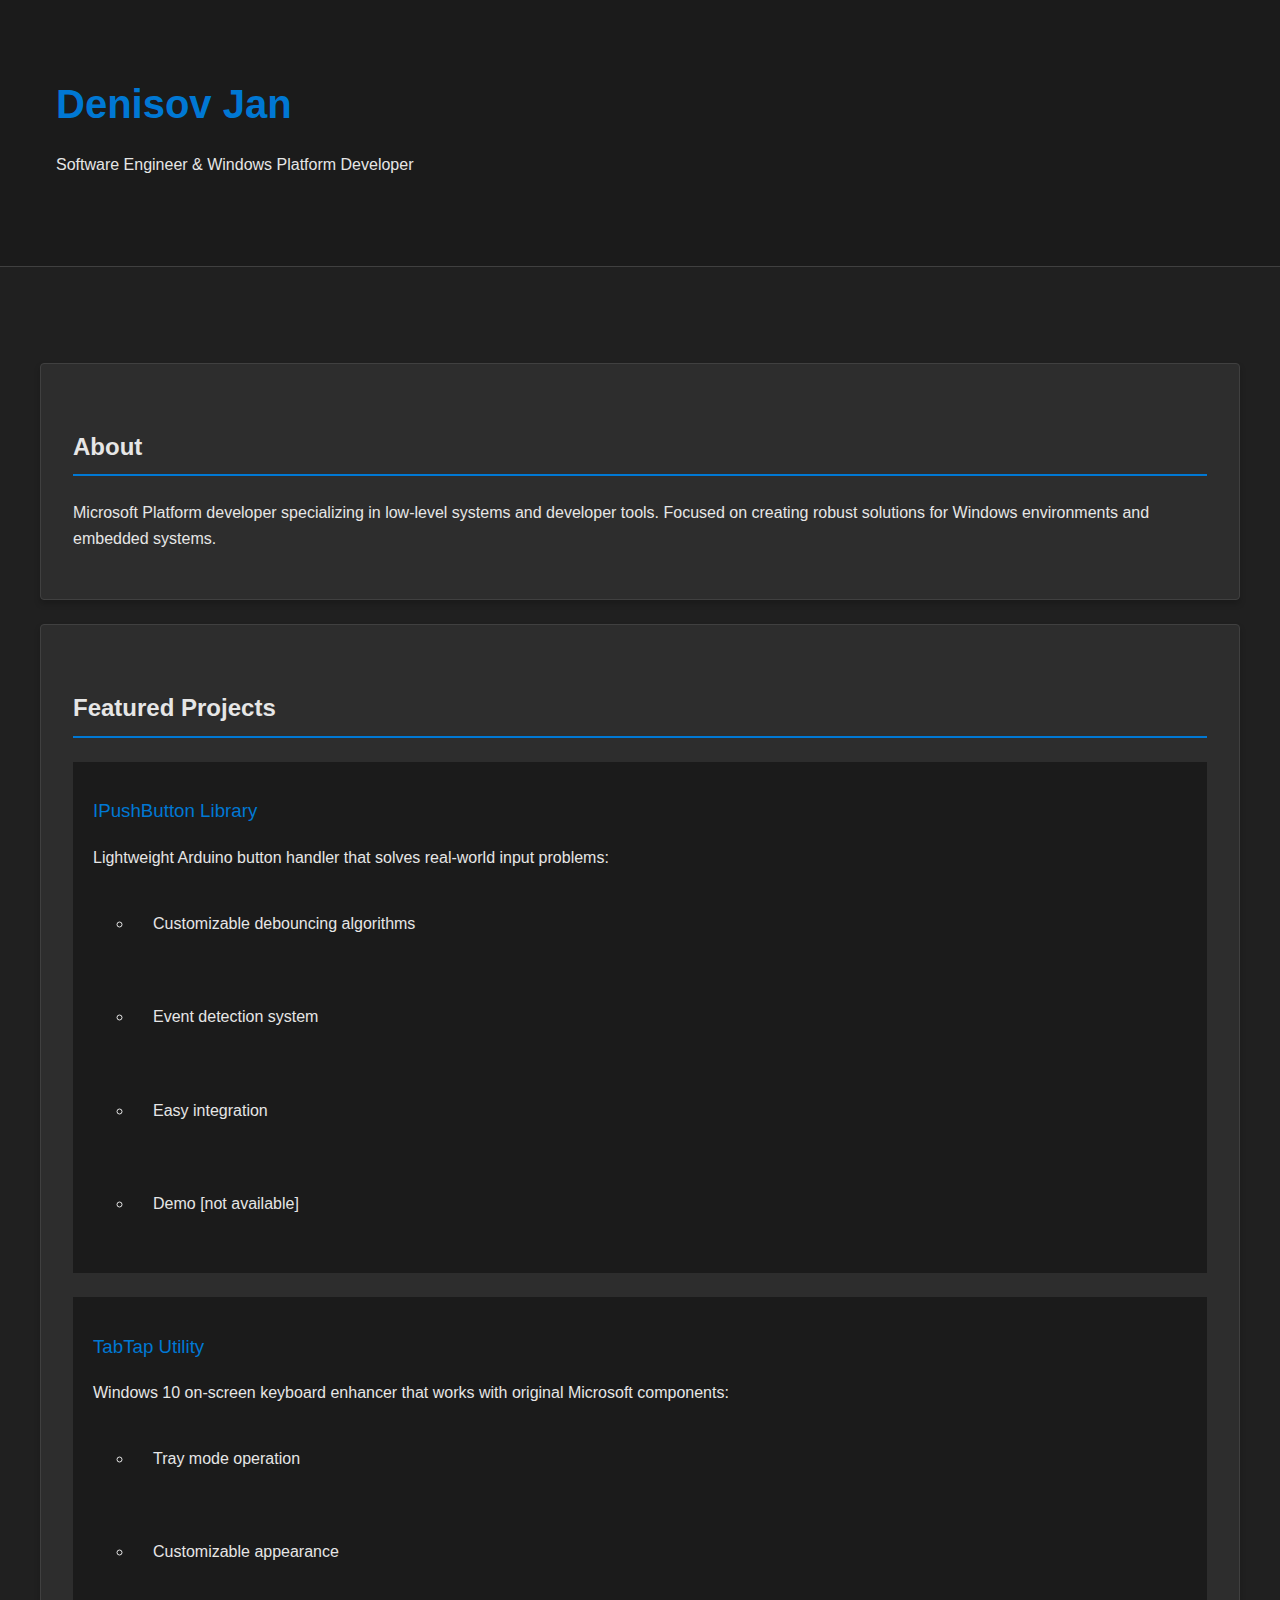
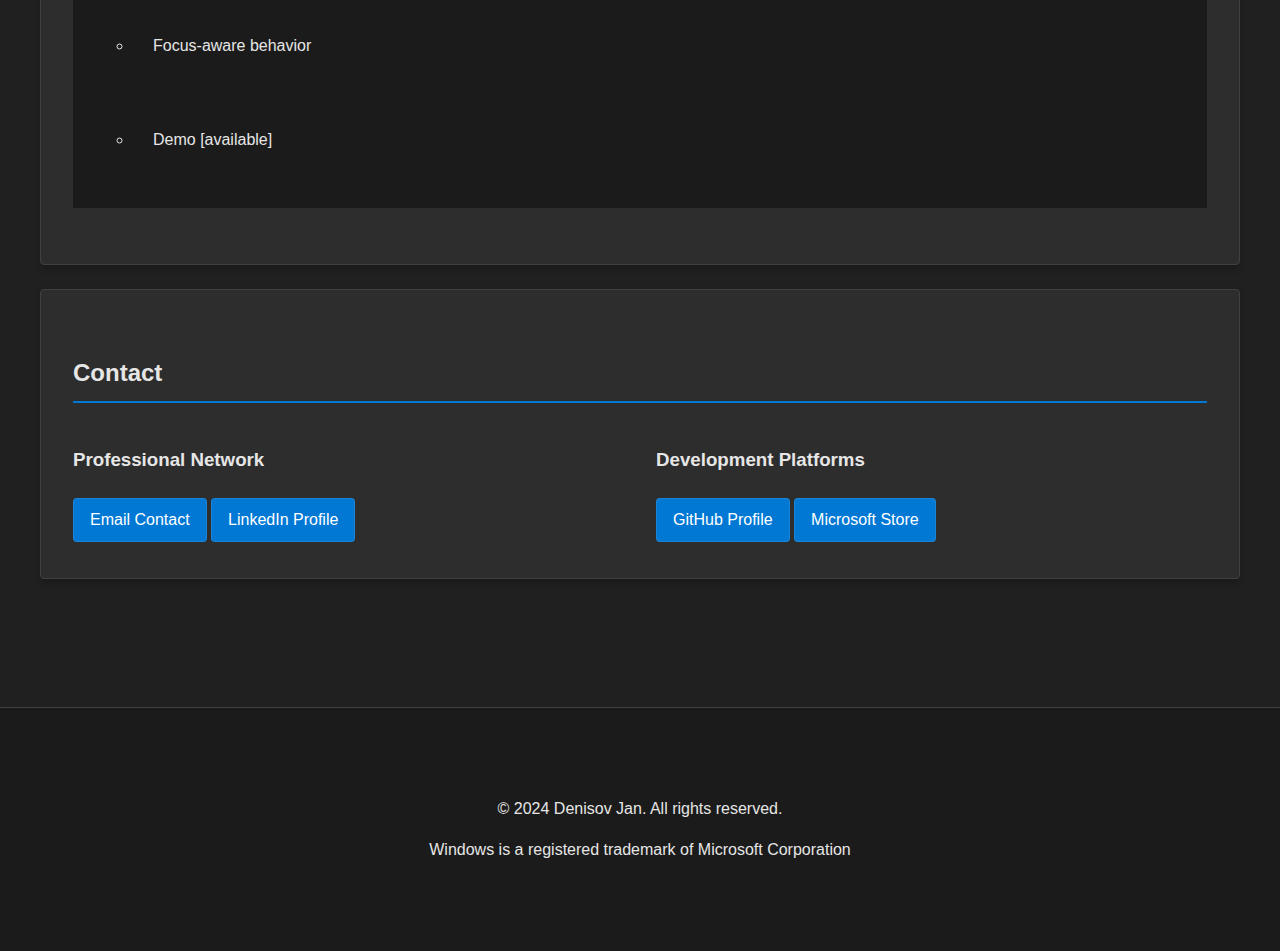
==== commit 5d23ead7: "Update index.html" ====
--- a/index.html
+++ b/index.html
@@ -54,7 +54,7 @@
                             </div>
                         </li>
                         <li class="preview-trigger" data-fullsize="https://media.giphy.com/media/26AHONQ79FdWZhAI0/giphy.gif">
-                            Demo not avalible
+                            Demo <span class="preview-hint">[not available]</span>
                         </li>
                     </ul>
                 </li>
@@ -87,7 +87,7 @@
                             </div>
                         </li>
                         <li class="preview-trigger" data-fullsize="/assets/img/TabTap_demo.gif">
-                            Demo avalible
+                            Demo <span class="preview-hint">[available]</span>
                         </li>
                     </ul>
                 </li>
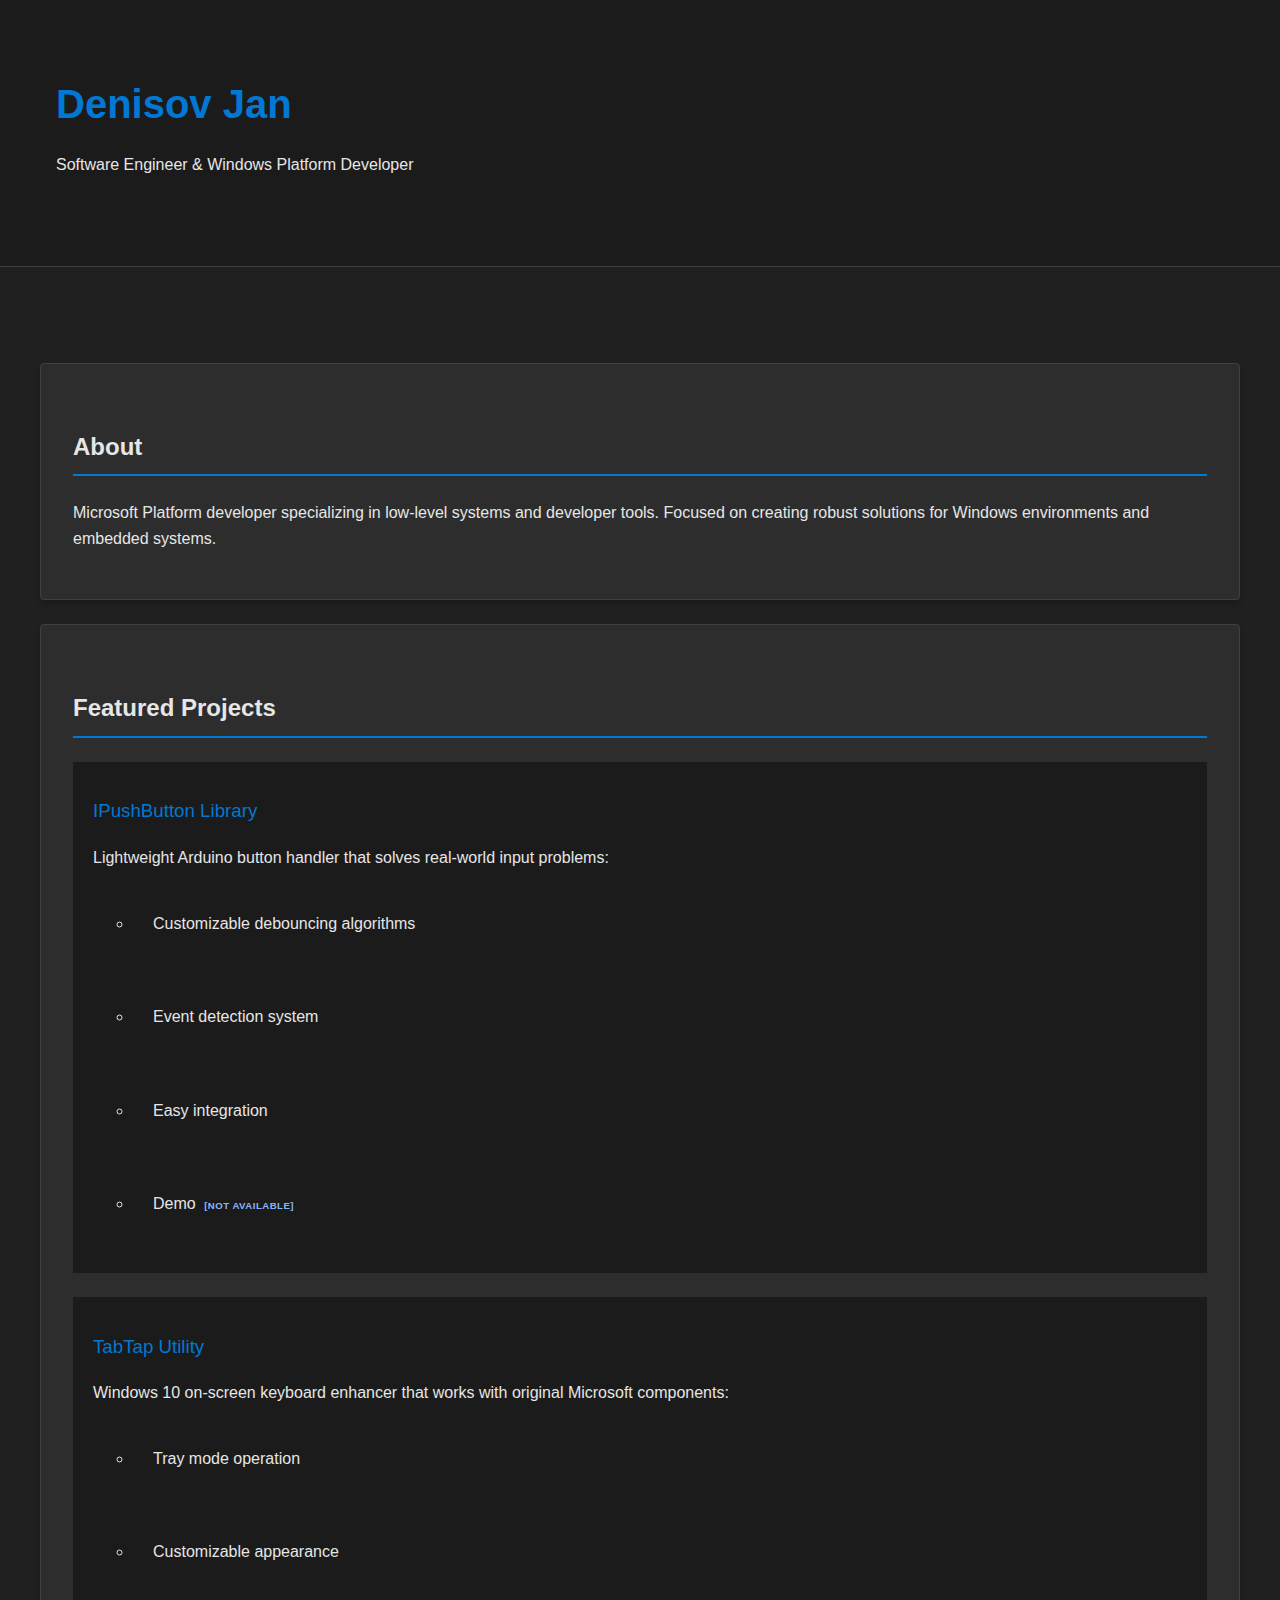
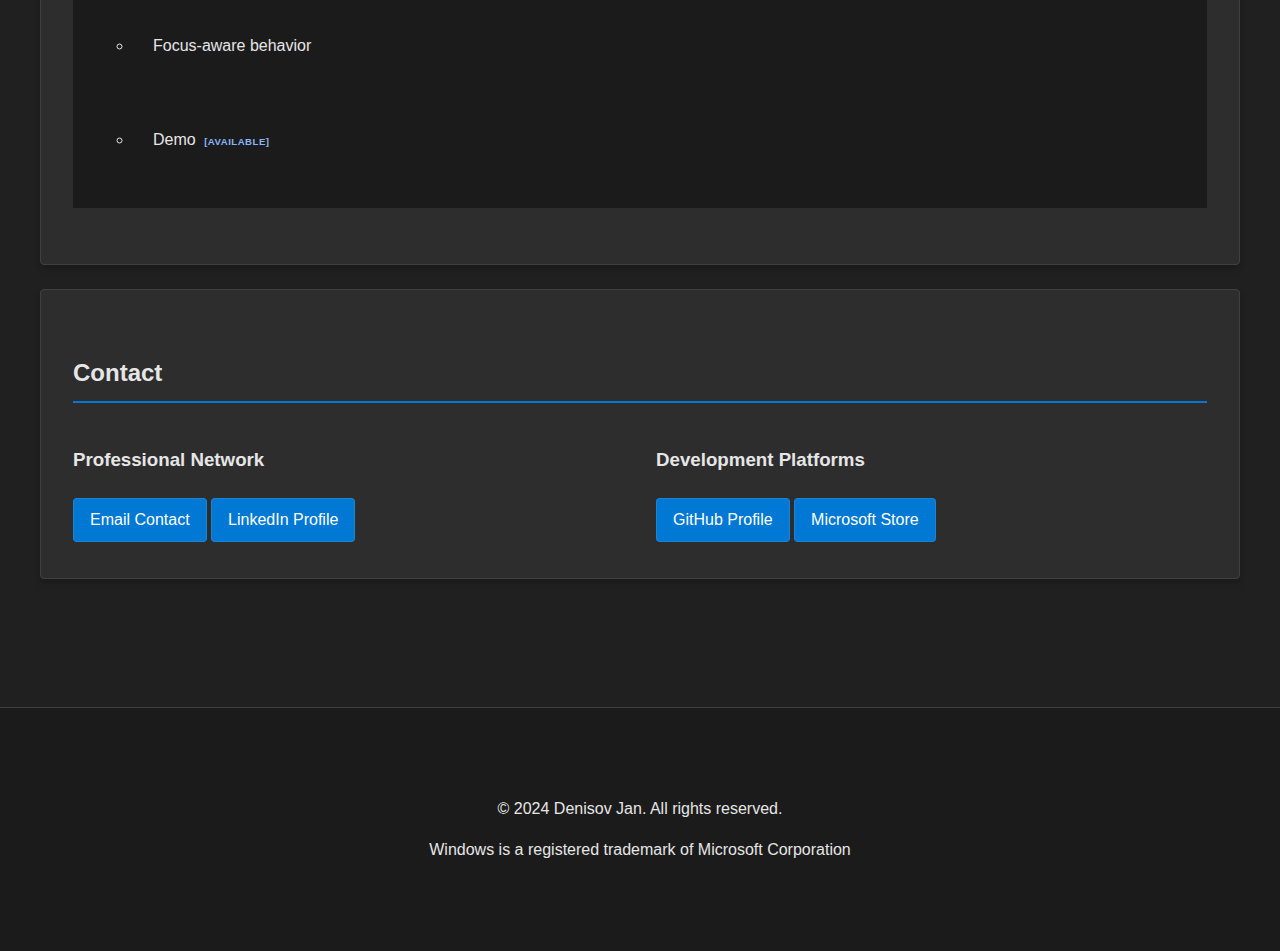
==== commit 2f7c81e1: "Update index.html" ====
--- a/index.html
+++ b/index.html
@@ -1,7 +1,7 @@
 <!DOCTYPE html>
 <html lang="en">
 <head>
-    <link rel="preload" href="https://gifdb.com/images/high/push-the-button-happy-plankton-ge3xtg7s2xyc9yjz.webp" as="image">
+    <link rel="preload" href="/assets/img/placeholder.png" as="image">
     <link rel="preload" href="/assets/img/TabTap_demo.gif" as="image">
     <meta charset="UTF-8">
     <meta name="viewport" content="width=device-width, initial-scale=1.0">
@@ -31,7 +31,7 @@
                         <a href="https://github.com/nalbe/IPushButton">IPushButton Library</a>
                     </h3>
                     <div class="gif-preview" data-aspect="wide">
-                        <img src="https://media.giphy.com/media/26AHONQ79FdWZhAI0/giphy.gif" alt="IPushButton demo">
+                        <img src="/assets/img/placeholder.png" alt="IPushButton demo">
                     </div>
                     <p>Lightweight Arduino button handler that solves real-world input problems:</p>
                     <ul>
@@ -53,7 +53,7 @@
                                 <p>Simple setup with example sketches for common use cases.</p>
                             </div>
                         </li>
-                        <li class="preview-trigger" data-fullsize="https://media.giphy.com/media/26AHONQ79FdWZhAI0/giphy.gif">
+                        <li class="preview-trigger" data-fullsize="/assets/img/placeholder.png">
                             Demo <span class="preview-hint">[not available]</span>
                         </li>
                     </ul>
--- a/assets/css/style.css
+++ b/assets/css/style.css
@@ -244,3 +244,14 @@
     border-left: 2px solid var(--ms-blue);
     margin-bottom: 4px; /* Add bottom margin to compensate */
 }
+
+.preview-trigger .preview-hint {
+    font-size: 0.6em;         /* Relative size adjustment */
+    font-family: 'Segoe UI', sans-serif; 
+    color: #8AB4F8;           /* Light blue accent */
+    font-weight: 600;
+    text-transform: uppercase;
+    letter-spacing: 0.5px;
+    margin-left: 4px;
+}
+
